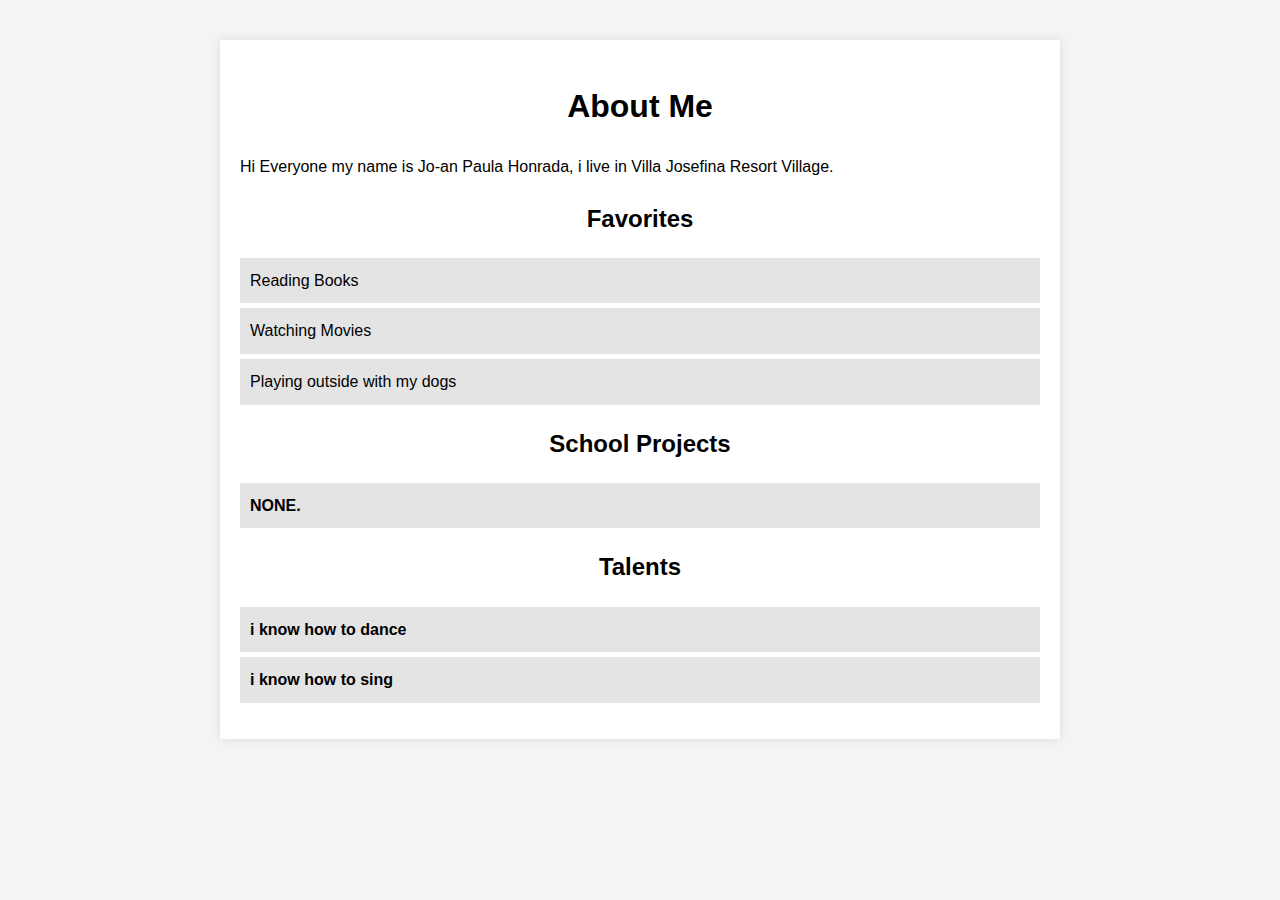
==== index.html @ 770db72f "Update index.html" ====
<!DOCTYPE html>
<html lang="en">
<head>
    <meta charset="UTF-8">
    <meta name="viewport" content="width=device-width, initial-scale=1.0">
    <title>About Me</title>
    <style>
        body {
            font-family: Arial, sans-serif;
            line-height: 1.6;
            margin: 20px;
            padding: 20px;
            background-color: #f4f4f4;
        }
        .container {
            max-width: 800px;
            margin: auto;
            background: #fff;
            padding: 20px;
            box-shadow: 0 0 10px rgba(0, 0, 0, 0.1);
        }
        h1, h2 {
            text-align: center;
        }
        ul {
            list-style: none;
            padding: 0;
        }
        ul li {
            background: #e4e4e4;
            margin: 5px 0;
            padding: 10px;
        }
    </style>
</head>
<body>
    <div class="container">
        <h1>About Me</h1>
        <p>Hi Everyone my name is Jo-an Paula Honrada, i live in Villa Josefina Resort Village.</p>

        <h2>Favorites</h2>
        <ul>
            <li>Reading Books</li>
            <li>Watching Movies</li>
            <li>Playing outside with my dogs</li>
        </ul>

        <h2>School Projects</h2>
        <ul>
            <li>
                <strong>NONE.
            </li>
            
        </ul>

        <h2>Talents</h2>
        <ul>
            <li>i know how to dance</li>
            <li> i know how to sing</li>
        </ul>
    </div>
</body>
</html>
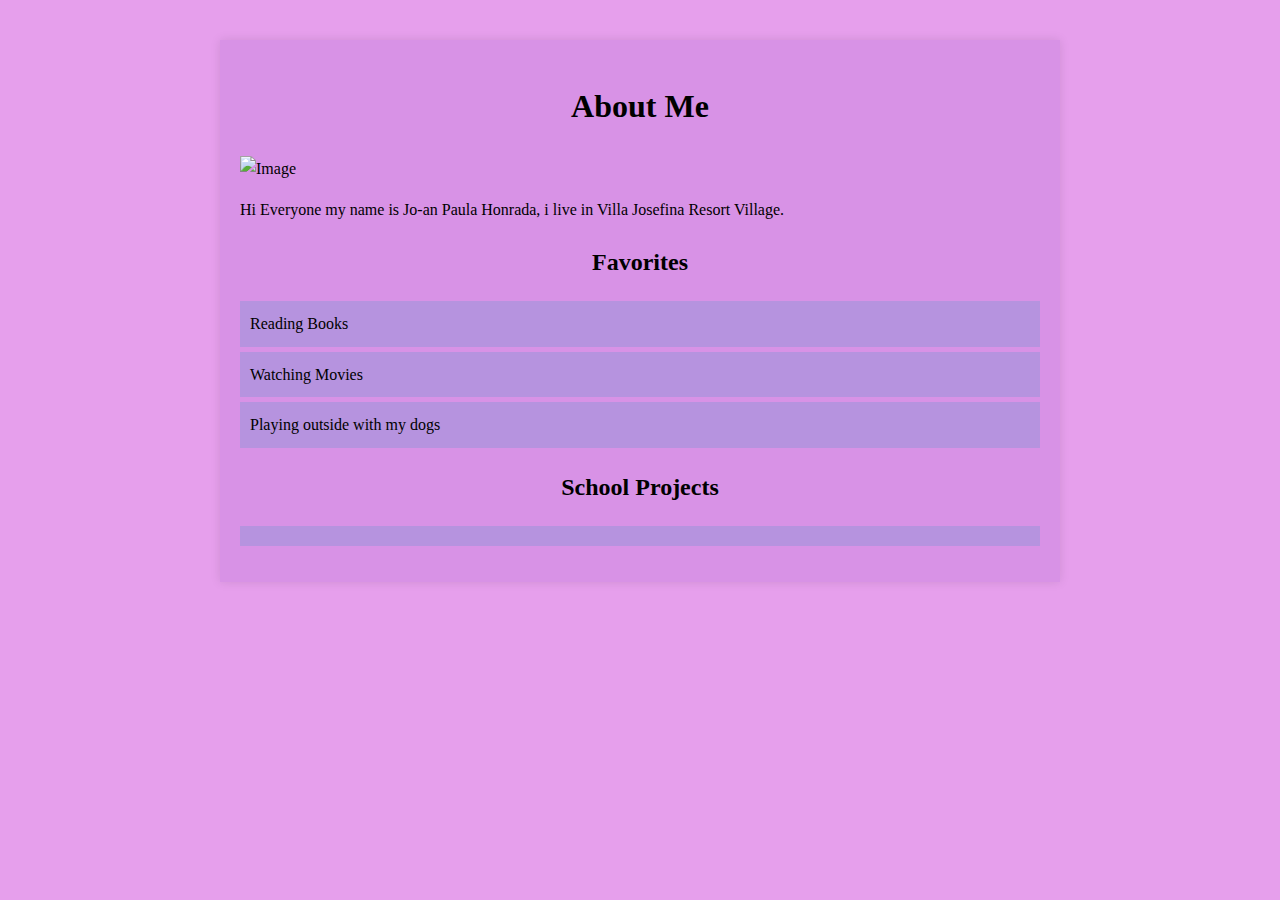
==== commit 1094ce4c: "Update index.html" ====
--- a/index.html
+++ b/index.html
@@ -6,16 +6,16 @@
     <title>About Me</title>
     <style>
         body {
-            font-family: Arial, sans-serif;
+            font-family: Bold, Bold;
             line-height: 1.6;
             margin: 20px;
             padding: 20px;
-            background-color: #f4f4f4;
+            background-color: #e69fec;
         }
         .container {
-            max-width: 800px;
+            max-width: 800px;                      
             margin: auto;
-            background: #fff;
+            background: #9051c427;
             padding: 20px;
             box-shadow: 0 0 10px rgba(0, 0, 0, 0.1);
         }
@@ -27,7 +27,7 @@
             padding: 0;
         }
         ul li {
-            background: #e4e4e4;
+            background: #b693df;
             margin: 5px 0;
             padding: 10px;
         }
@@ -35,7 +35,9 @@
 </head>
 <body>
     <div class="container">
+    
         <h1>About Me</h1>
+        <img src="kuromi.jpg"height=300" alt="Image" align="center">
         <p>Hi Everyone my name is Jo-an Paula Honrada, i live in Villa Josefina Resort Village.</p>
 
         <h2>Favorites</h2>
@@ -48,16 +50,3 @@
         <h2>School Projects</h2>
         <ul>
             <li>
-                <strong>NONE.
-            </li>
-            
-        </ul>
-
-        <h2>Talents</h2>
-        <ul>
-            <li>i know how to dance</li>
-            <li> i know how to sing</li>
-        </ul>
-    </div>
-</body>
-</html>
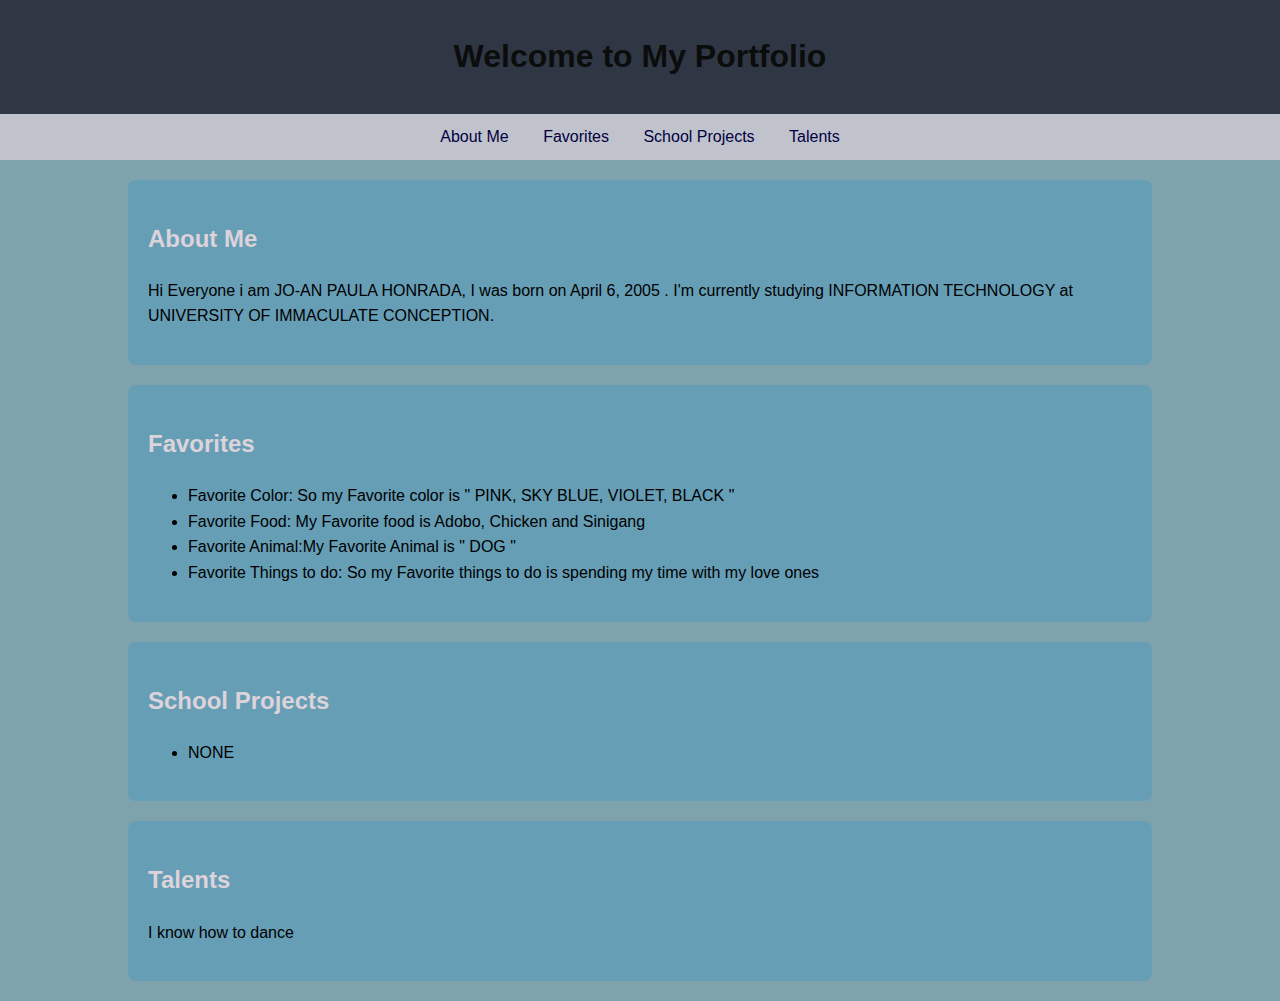
==== commit 94ea9a76: "Update index.html" ====
--- a/index.html
+++ b/index.html
@@ -6,47 +6,93 @@
     <title>About Me</title>
     <style>
         body {
-            font-family: Bold, Bold;
+            font-family: Arial, sans-serif;
             line-height: 1.6;
-            margin: 20px;
-            padding: 20px;
-            background-color: #e69fec;
+            margin: 0;
+            padding: 0;
+            background-color: #054c5e83;
+        }
+        header {
+            background: #2f3744;
+            color: #0b0c0c;
+            padding: 10px 0;
+            text-align: center;
         }
         .container {
-            max-width: 800px;                      
+            width: 80%;
             margin: auto;
-            background: #9051c427;
-            padding: 20px;
-            box-shadow: 0 0 10px rgba(0, 0, 0, 0.1);
+            overflow: hidden;
         }
-        h1, h2 {
+        nav {
+            background: #c0c2cc;
+            color: #000303;
+            padding: 10px;
             text-align: center;
         }
-        ul {
-            list-style: none;
-            padding: 0;
+        nav a {
+            color: #020142;
+            margin: 0 15px;
+            text-decoration: none;
         }
-        ul li {
-            background: #b693df;
-            margin: 5px 0;
-            padding: 10px;
+        .section {
+            background: #669eb6;
+            padding: 20px;
+            margin: 20px 0;
+            border-radius: 8px;
+        }
+        h2 {
+            color: #ddd3da;
+        }
+        footer {
+            background: #b44e7e;
+            color: #b6379a;
+            text-align: center;
+            padding: 10px 0;
+            position: fixed;
+            bottom: 0;
+            width: 100%;
         }
     </style>
 </head>
 <body>
+    <header>
+        <h1>Welcome to My Portfolio</h1>
+    </header>
+
+    <nav>
+        <a href="#about">About Me</a>
+        <a href="#favorites">Favorites</a>
+        <a href="#projects">School Projects</a>
+        <a href="#talents">Talents</a>
+    </nav>
+
     <div class="container">
-    
-        <h1>About Me</h1>
-        <img src="kuromi.jpg"height=300" alt="Image" align="center">
-        <p>Hi Everyone my name is Jo-an Paula Honrada, i live in Villa Josefina Resort Village.</p>
+        <div id="about" class="section">
+            <h2>About Me</h2>
+            <p>Hi Everyone i am JO-AN PAULA HONRADA, I was born on April 6, 2005 . I'm currently studying INFORMATION TECHNOLOGY at UNIVERSITY OF IMMACULATE CONCEPTION.</p>
+        </div>
 
-        <h2>Favorites</h2>
-        <ul>
-            <li>Reading Books</li>
-            <li>Watching Movies</li>
-            <li>Playing outside with my dogs</li>
-        </ul>
+        <div id="favorites" class="section">
+            <h2>Favorites</h2>
+            <ul>
+                <li>Favorite Color: So my Favorite color is " PINK, SKY BLUE, VIOLET, BLACK " </li>
+                <li>Favorite Food: My Favorite food is Adobo, Chicken and Sinigang</li>
+                <li>Favorite Animal:My Favorite Animal is " DOG "</li>
+                <li>Favorite Things to do: So my Favorite things to do is spending my time with my love ones</li>
+            </ul>
+        </div>
 
-        <h2>School Projects</h2>
-        <ul>
-            <li>
+        <div id="projects" class="section">
+            <h2>School Projects</h2>
+            <ul>
+                <li>NONE </li>
+        </div>
+
+        <div id="talents" class="section">
+            <h2>Talents</h2>
+            <p>I know how to dance</p>
+        </div>
+    </div>
+</body>
+</html>
+
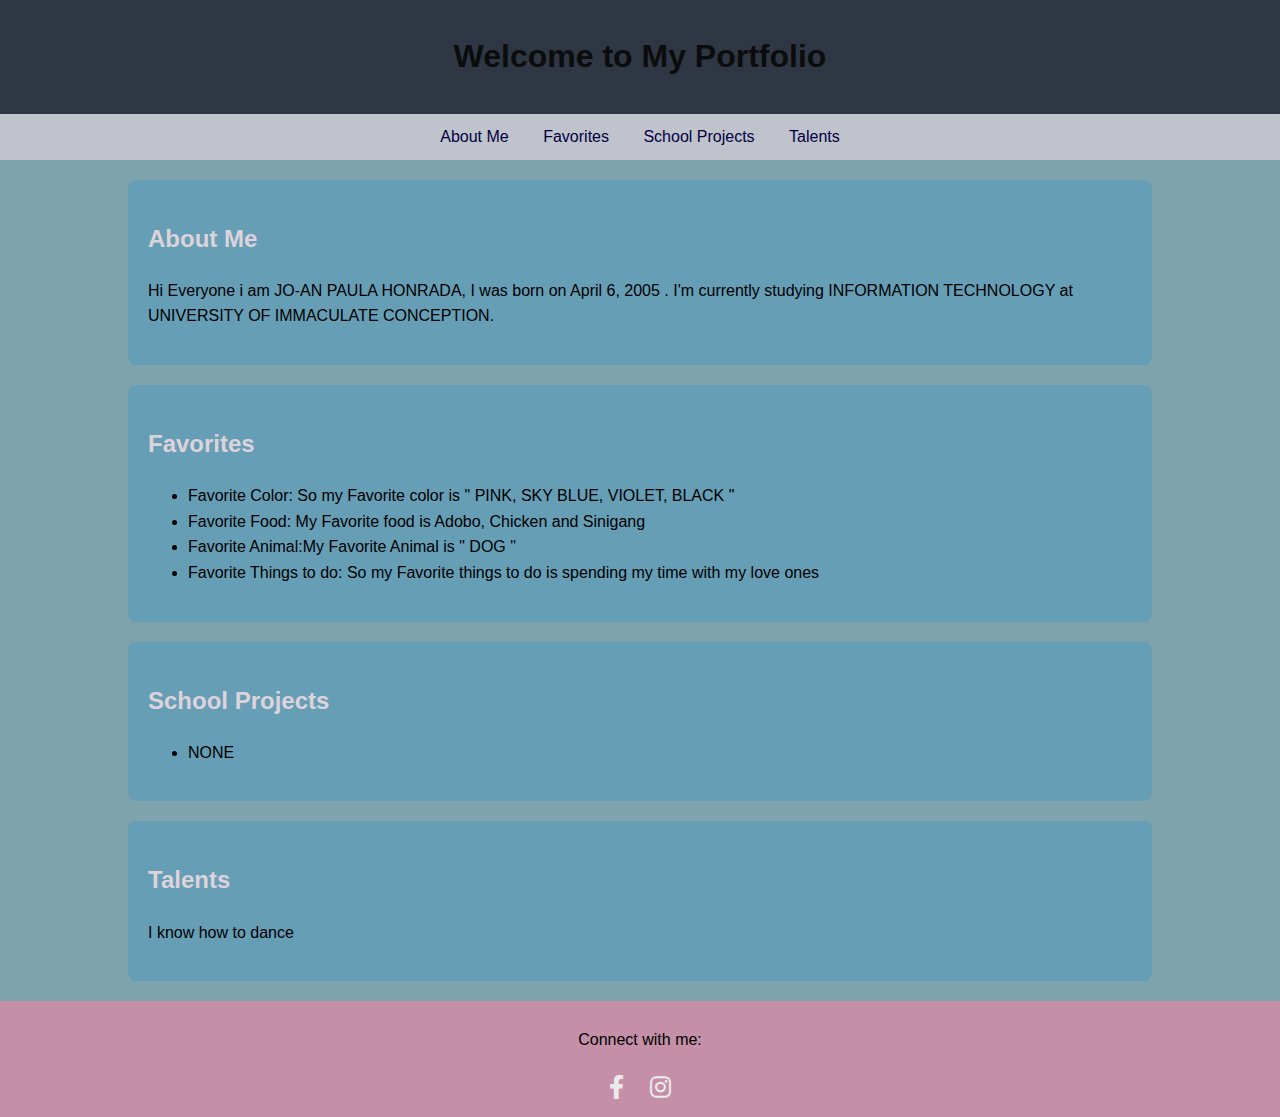
==== commit 0976f135: "Update index.html" ====
--- a/index.html
+++ b/index.html
@@ -44,15 +44,27 @@
             color: #ddd3da;
         }
         footer {
-            background: #b44e7e;
-            color: #b6379a;
+            background: #c48fa7;
+            color: #000000;
             text-align: center;
             padding: 10px 0;
-            position: fixed;
             bottom: 0;
             width: 100%;
         }
+        footer a {
+            color: #ebebeb;
+            margin: 0 10px;
+            text-decoration: none;
+        }
+        footer a:hover {
+            text-decoration: underline;
+        }
+        .social-icons {
+            font-size: 24px;
+        }
     </style>
+    <!-- Include Font Awesome for social media icons -->
+    <link rel="stylesheet" href="https://cdnjs.cloudflare.com/ajax/libs/font-awesome/6.0.0-beta3/css/all.min.css">
 </head>
 <body>
     <header>
@@ -86,6 +98,7 @@
             <h2>School Projects</h2>
             <ul>
                 <li>NONE </li>
+            </ul>
         </div>
 
         <div id="talents" class="section">
@@ -93,6 +106,14 @@
             <p>I know how to dance</p>
         </div>
     </div>
+
+    <footer>
+        <p>Connect with me:</p>
+        <div class="social-icons">
+            <a href="https://www.facebook.com/paula.honrada06?mibextid=LQQJ4d" target="_blank" title="Facebook"><i class="fab fa-facebook-f"></i></a>
+            <a href="https://www.instagram.com/honradapaula?igsh=ZWN1amJya3R1dXhn" target="_blank" title="Instagram"><i class="fab fa-instagram"></i></a>
+        
+        </div>
+    </footer>
 </body>
 </html>
-
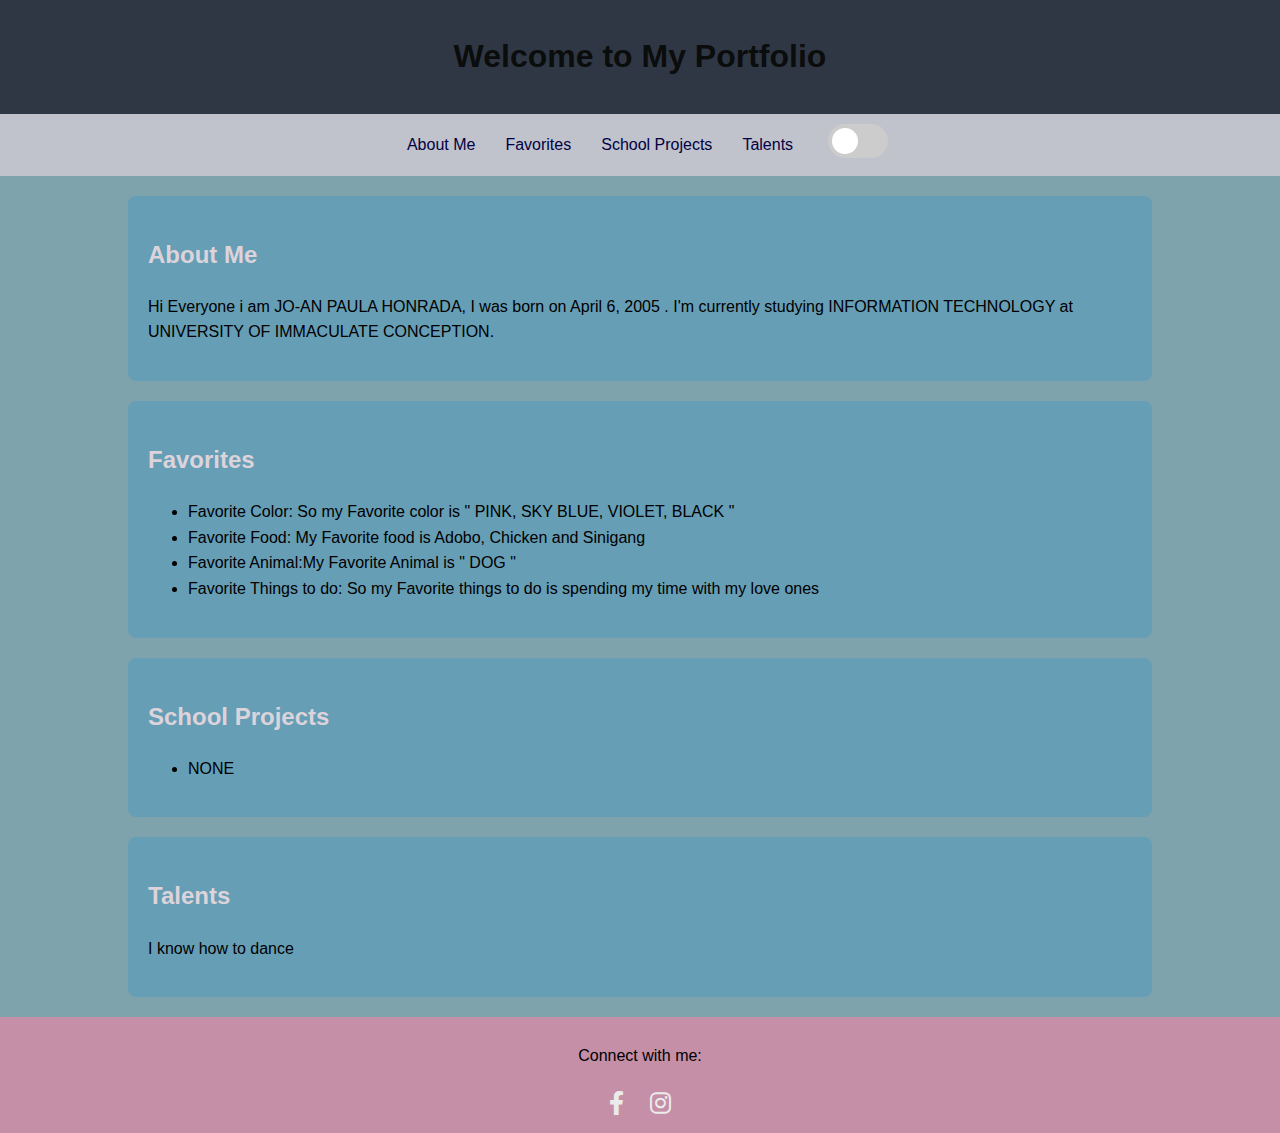
==== commit 338e7d72: "Update index.html" ====
--- a/index.html
+++ b/index.html
@@ -11,6 +11,7 @@
             margin: 0;
             padding: 0;
             background-color: #054c5e83;
+            transition: background-color 0.3s, color 0.3s;
         }
         header {
             background: #2f3744;
@@ -28,17 +29,39 @@
             color: #000303;
             padding: 10px;
             text-align: center;
+            display: flex;
+            justify-content: center;
+            align-items: center;
         }
         nav a {
             color: #020142;
             margin: 0 15px;
             text-decoration: none;
+        }
+        .dark-mode {
+            background-color: #121212;
+            color: #ffffff;
+        }
+        .dark-mode nav {
+            background: #333;
+            color: #fff;
+        }
+        .dark-mode nav a {
+            color: #bbbbbb;
+        }
+        .dark-mode header {
+            background: #1e272e;
+            color: #ffffff;
+        }
+        .dark-mode .section {
+            background: #444;
         }
         .section {
             background: #669eb6;
             padding: 20px;
             margin: 20px 0;
             border-radius: 8px;
+            transition: background-color 0.3s;
         }
         h2 {
             color: #ddd3da;
@@ -50,6 +73,7 @@
             padding: 10px 0;
             bottom: 0;
             width: 100%;
+            transition: background-color 0.3s, color 0.3s;
         }
         footer a {
             color: #ebebeb;
@@ -61,6 +85,55 @@
         }
         .social-icons {
             font-size: 24px;
+        }
+        .dark-mode footer {
+            background: #282828;
+            color: #ffffff;
+        }
+        /* Toggle Switch */
+        .dark-mode-switch {
+            margin-left: 20px;
+        }
+        .toggle {
+            position: relative;
+            display: inline-block;
+            width: 60px;
+            height: 34px;
+        }
+        .toggle input {
+            display: none;
+        }
+        .slider {
+            position: absolute;
+            cursor: pointer;
+            top: 0;
+            left: 0;
+            right: 0;
+            bottom: 0;
+            background-color: #ccc;
+            transition: 0.4s;
+        }
+        .slider:before {
+            position: absolute;
+            content: "";
+            height: 26px;
+            width: 26px;
+            left: 4px;
+            bottom: 4px;
+            background-color: white;
+            transition: 0.4s;
+        }
+        input:checked + .slider {
+            background-color: #2196F3;
+        }
+        input:checked + .slider:before {
+            transform: translateX(26px);
+        }
+        .slider.round {
+            border-radius: 34px;
+        }
+        .slider.round:before {
+            border-radius: 50%;
         }
     </style>
     <!-- Include Font Awesome for social media icons -->
@@ -76,6 +149,13 @@
         <a href="#favorites">Favorites</a>
         <a href="#projects">School Projects</a>
         <a href="#talents">Talents</a>
+        <!-- Dark mode switch -->
+        <div class="dark-mode-switch">
+            <label class="toggle">
+                <input type="checkbox" id="darkModeToggle">
+                <span class="slider round"></span>
+            </label>
+        </div>
     </nav>
 
     <div class="container">
@@ -112,8 +192,20 @@
         <div class="social-icons">
             <a href="https://www.facebook.com/paula.honrada06?mibextid=LQQJ4d" target="_blank" title="Facebook"><i class="fab fa-facebook-f"></i></a>
             <a href="https://www.instagram.com/honradapaula?igsh=ZWN1amJya3R1dXhn" target="_blank" title="Instagram"><i class="fab fa-instagram"></i></a>
-        
         </div>
     </footer>
+
+    <script>
+        const toggleSwitch = document.getElementById('darkModeToggle');
+        const body = document.body;
+
+        toggleSwitch.addEventListener('change', function() {
+            if (this.checked) {
+                body.classList.add('dark-mode');
+            } else {
+                body.classList.remove('dark-mode');
+            }
+        });
+    </script>
 </body>
 </html>
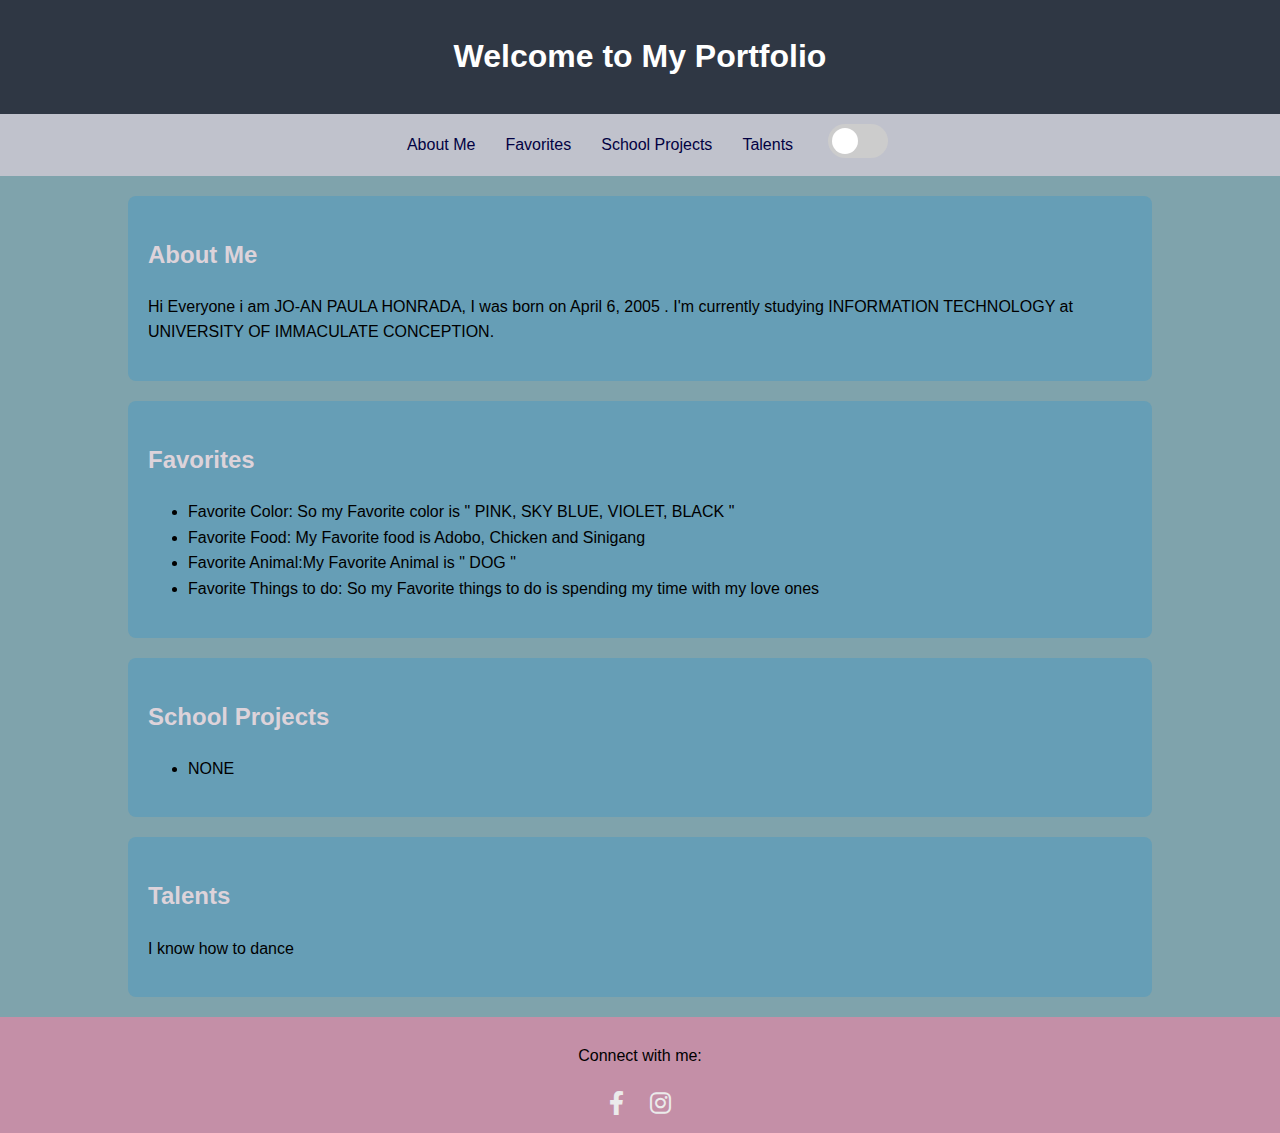
==== commit 54fb9359: "Update index.html" ====
--- a/index.html
+++ b/index.html
@@ -15,7 +15,7 @@
         }
         header {
             background: #2f3744;
-            color: #0b0c0c;
+            color: #ffffff;
             padding: 10px 0;
             text-align: center;
         }
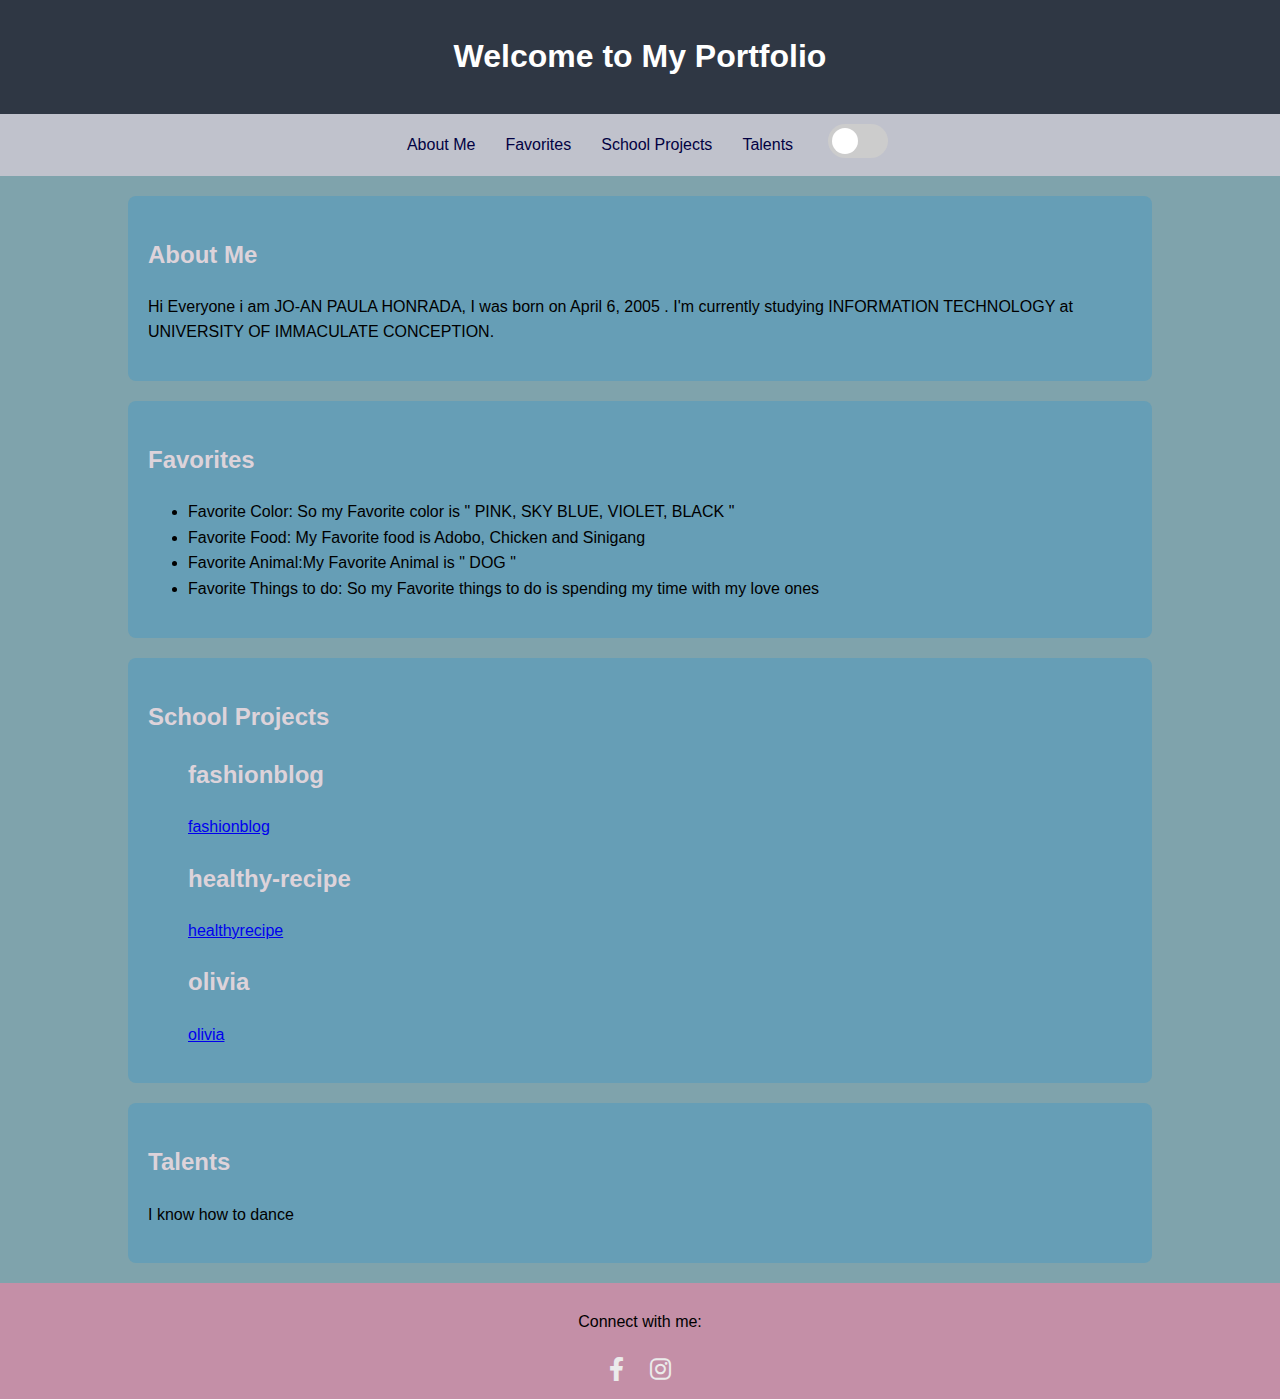
==== commit 857d4913: "Add files via upload" ====
--- a/index.html
+++ b/index.html
@@ -177,7 +177,12 @@
         <div id="projects" class="section">
             <h2>School Projects</h2>
             <ul>
-                <li>NONE </li>
+                <h2>fashionblog</h2>
+                <a href="fashionblog/fashionblog/index.html">fashionblog</a>
+                    <h2>healthy-recipe</h2> 
+                    <a href="healthyrecipe/healthyrecipe/index.html">healthyrecipe</a>
+                    <h2>olivia</h2>
+                    <a href="olivia/olivia/index.html">olivia</a>
             </ul>
         </div>
 
@@ -208,4 +213,4 @@
         });
     </script>
 </body>
-</html>
+</html>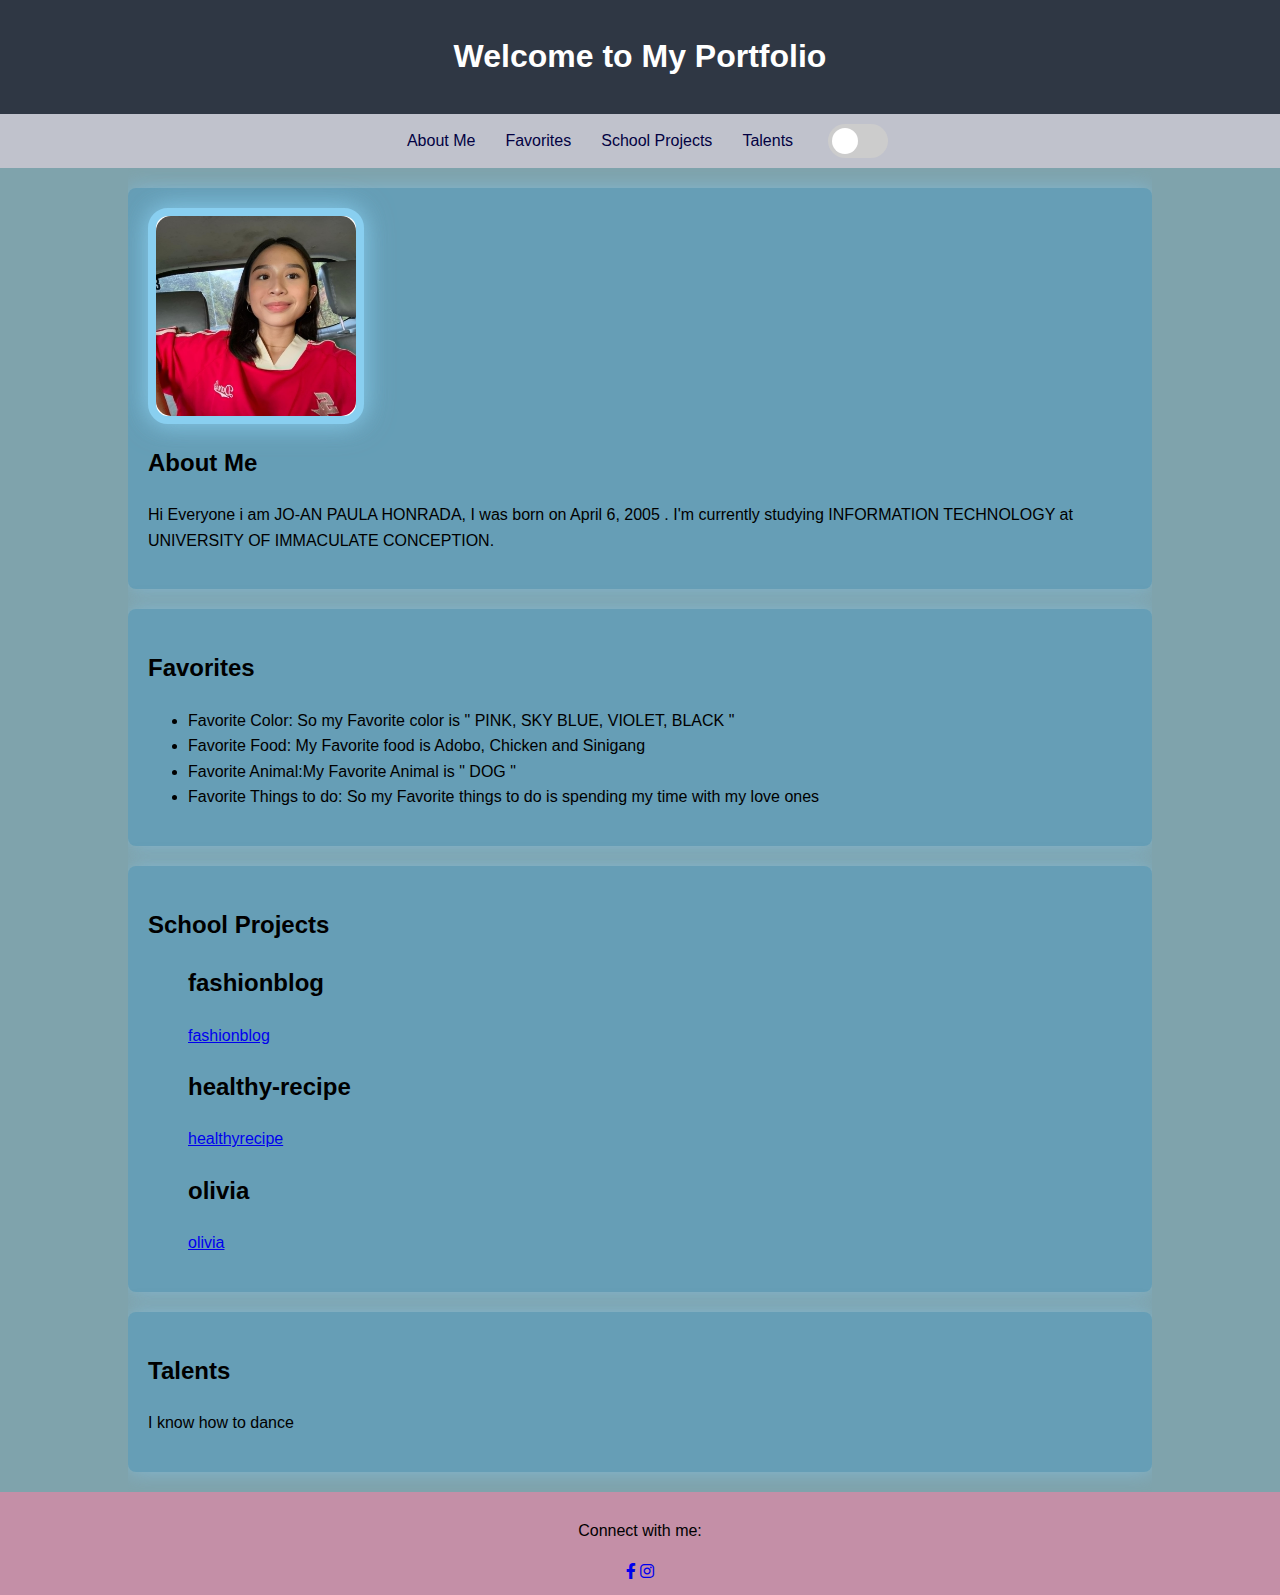
==== commit c8d78f6b: "Add files via upload" ====
--- a/index.html
+++ b/index.html
@@ -3,140 +3,9 @@
 <head>
     <meta charset="UTF-8">
     <meta name="viewport" content="width=device-width, initial-scale=1.0">
+    <link rel="stylesheet" href="style.css">
     <title>About Me</title>
-    <style>
-        body {
-            font-family: Arial, sans-serif;
-            line-height: 1.6;
-            margin: 0;
-            padding: 0;
-            background-color: #054c5e83;
-            transition: background-color 0.3s, color 0.3s;
-        }
-        header {
-            background: #2f3744;
-            color: #ffffff;
-            padding: 10px 0;
-            text-align: center;
-        }
-        .container {
-            width: 80%;
-            margin: auto;
-            overflow: hidden;
-        }
-        nav {
-            background: #c0c2cc;
-            color: #000303;
-            padding: 10px;
-            text-align: center;
-            display: flex;
-            justify-content: center;
-            align-items: center;
-        }
-        nav a {
-            color: #020142;
-            margin: 0 15px;
-            text-decoration: none;
-        }
-        .dark-mode {
-            background-color: #121212;
-            color: #ffffff;
-        }
-        .dark-mode nav {
-            background: #333;
-            color: #fff;
-        }
-        .dark-mode nav a {
-            color: #bbbbbb;
-        }
-        .dark-mode header {
-            background: #1e272e;
-            color: #ffffff;
-        }
-        .dark-mode .section {
-            background: #444;
-        }
-        .section {
-            background: #669eb6;
-            padding: 20px;
-            margin: 20px 0;
-            border-radius: 8px;
-            transition: background-color 0.3s;
-        }
-        h2 {
-            color: #ddd3da;
-        }
-        footer {
-            background: #c48fa7;
-            color: #000000;
-            text-align: center;
-            padding: 10px 0;
-            bottom: 0;
-            width: 100%;
-            transition: background-color 0.3s, color 0.3s;
-        }
-        footer a {
-            color: #ebebeb;
-            margin: 0 10px;
-            text-decoration: none;
-        }
-        footer a:hover {
-            text-decoration: underline;
-        }
-        .social-icons {
-            font-size: 24px;
-        }
-        .dark-mode footer {
-            background: #282828;
-            color: #ffffff;
-        }
-        /* Toggle Switch */
-        .dark-mode-switch {
-            margin-left: 20px;
-        }
-        .toggle {
-            position: relative;
-            display: inline-block;
-            width: 60px;
-            height: 34px;
-        }
-        .toggle input {
-            display: none;
-        }
-        .slider {
-            position: absolute;
-            cursor: pointer;
-            top: 0;
-            left: 0;
-            right: 0;
-            bottom: 0;
-            background-color: #ccc;
-            transition: 0.4s;
-        }
-        .slider:before {
-            position: absolute;
-            content: "";
-            height: 26px;
-            width: 26px;
-            left: 4px;
-            bottom: 4px;
-            background-color: white;
-            transition: 0.4s;
-        }
-        input:checked + .slider {
-            background-color: #2196F3;
-        }
-        input:checked + .slider:before {
-            transform: translateX(26px);
-        }
-        .slider.round {
-            border-radius: 34px;
-        }
-        .slider.round:before {
-            border-radius: 50%;
-        }
-    </style>
-    <!-- Include Font Awesome for social media icons -->
+    
     <link rel="stylesheet" href="https://cdnjs.cloudflare.com/ajax/libs/font-awesome/6.0.0-beta3/css/all.min.css">
 </head>
 <body>
@@ -149,8 +18,7 @@
         <a href="#favorites">Favorites</a>
         <a href="#projects">School Projects</a>
         <a href="#talents">Talents</a>
-        <!-- Dark mode switch -->
-        <div class="dark-mode-switch">
+        <div class="dark-mode-switch"></div>
             <label class="toggle">
                 <input type="checkbox" id="darkModeToggle">
                 <span class="slider round"></span>
@@ -160,6 +28,9 @@
 
     <div class="container">
         <div id="about" class="section">
+            <div class="frame">
+                <img src="me.jpg" alt="Cute Girl" />
+            </div>
             <h2>About Me</h2>
             <p>Hi Everyone i am JO-AN PAULA HONRADA, I was born on April 6, 2005 . I'm currently studying INFORMATION TECHNOLOGY at UNIVERSITY OF IMMACULATE CONCEPTION.</p>
         </div>
@@ -199,18 +70,6 @@
             <a href="https://www.instagram.com/honradapaula?igsh=ZWN1amJya3R1dXhn" target="_blank" title="Instagram"><i class="fab fa-instagram"></i></a>
         </div>
     </footer>
-
-    <script>
-        const toggleSwitch = document.getElementById('darkModeToggle');
-        const body = document.body;
-
-        toggleSwitch.addEventListener('change', function() {
-            if (this.checked) {
-                body.classList.add('dark-mode');
-            } else {
-                body.classList.remove('dark-mode');
-            }
-        });
-    </script>
+    <script src="script.js"></script>  
 </body>
 </html>--- a/style.css
+++ b/style.css
@@ -0,0 +1,249 @@
+.frame {
+    width: 200px;
+    height: 200px;
+    border: 8px solid #89CFF0;
+    border-radius: 20px;
+    background-color: #fff; 
+    display: flex;
+    align-items: center; 
+    justify-content: center; 
+    box-shadow: 0 0 20px rgba(137, 207, 240, 0.5), 0 0 30px rgba(137, 207, 240, 0.7); 
+    overflow: hidden;
+    transition: transform 0.3s ease, opacity 0.3s ease; 
+}
+
+.frame:hover {
+    transform: scale(1.05); 
+    box-shadow: 0 0 30px rgba(137, 207, 240, 0.7), 0 0 40px rgba(137, 207, 240, 0.9); 
+}
+
+.frame img {
+    width: 100%;
+    height: 100%;
+    object-fit: cover;
+    border-radius: 15px; 
+}
+
+
+
+
+body {
+    font-family: Arial, sans-serif;
+    line-height: 1.6;
+    margin: 0;
+    padding: 0;
+    background-color: #054c5e83;
+    transition: background-color 0.3s, color 0.3s;
+}
+
+.container {
+    width: 80%;
+    margin: auto;
+    overflow: hidden;
+}
+
+header {
+    background: #2f3744;
+    color: #ffffff;
+    padding: 10px 0;
+    text-align: center;
+}
+
+nav {
+    background: #c0c2cc;
+    color: #000303;
+    padding: 10px;
+    text-align: center;
+    display: flex;
+    justify-content: center;
+    align-items: center;
+}
+
+nav a {
+    color: #020142;
+    margin: 0 15px;
+    text-decoration: none;
+}
+
+.section {
+    background: #669eb6; 
+    padding: 20px;
+    margin: 20px 0;
+    border-radius: 8px;
+    transition: background-color 0.3s, box-shadow 0.3s; 
+    box-shadow: 0 0 20px rgba(135, 206, 250, 0.5); 
+}
+
+.section:hover {
+    box-shadow: 0 0 30px rgba(135, 206, 250, 0.7); 
+}
+
+.frame {
+    width: 200px;
+    height: 200px;
+    border: 8px solid #89CFF0; 
+    border-radius: 20px;
+    background-color: #fff; 
+    display: flex;
+    align-items: center;
+    justify-content: center; 
+    box-shadow: 0 0 20px rgba(137, 207, 240, 0.5), 0 0 30px rgba(137, 207, 240, 0.7); 
+    overflow: hidden;
+    transition: transform 0.3s ease, opacity 0.3s ease; 
+}
+
+.frame:hover {
+    transform: scale(1.05); 
+    box-shadow: 0 0 30px rgba(137, 207, 240, 0.7), 0 0 40px rgba(137, 207, 240, 0.9); 
+}
+
+.frame img {
+    width: 100%;
+    height: 100%;
+    object-fit: cover;
+    border-radius: 15px; 
+}
+
+footer {
+    background: #c48fa7;
+    color: #000000;
+    text-align: center;
+    padding:  10px 0;
+}
+
+
+
+
+.dark-mode-switch {
+    margin-left: 20px;
+}
+
+
+.dark-mode {
+    background-color: #121212;
+    color: #ffffff;
+}
+
+.dark-mode nav {
+    background: #333;
+    color: #fff;
+}
+
+.dark-mode .section {
+    background: #444;
+}
+
+.dark-mode footer {
+    background: #282828;
+    color: #ffffff;
+}
+
+
+.toggle {
+    position: relative;
+    display: inline-block;
+    width: 60px;
+    height: 34px;
+}
+
+.toggle input {
+    display: none;
+}
+
+.slider {
+    position: absolute;
+    cursor: pointer;
+    top: 0;
+    left: 0;
+    right: 0;
+    bottom: 0;
+    background-color: #ccc;
+    transition: 0.4s;
+}
+
+.slider:before {
+    position: absolute;
+    content: "";
+    height: 26px;
+    width: 26px;
+    left: 4px;
+    bottom: 4px;
+    background-color: white;
+    transition: 0.4s;
+}
+
+input:checked + .slider {
+    background-color: #2196F3;
+}
+
+input:checked + .slider:before {
+    transform: translateX(26px);
+}
+
+.slider.round {
+    border-radius: 34px;
+}
+
+.slider.round:before {
+    border-radius: 50%;
+}
+
+
+@media (max-width: 600px) {
+    .container {
+        width: 95%;
+    }
+    
+    .frame {
+        width: 150px;
+        height: 150px;
+    }
+
+    nav a {
+        margin: 0 10px;
+    }
+
+    .section {
+        padding: 15px;
+    }
+}
+
+
+@media (min-width: 601px) and (max-width: 900px) {
+    .container {
+        width: 90%;
+    }
+
+    .frame {
+        width: 180px;
+        height: 180px;
+    }
+
+    nav a {
+        margin: 0 12px;
+    }
+
+    .section {
+        padding: 18px;
+    }
+}
+
+
+@media (min-width: 901px) {
+    .container {
+        width: 80%;
+    }
+
+    .frame {
+        width: 200px;
+        height: 200px;
+    }
+
+    nav a {
+        margin: 0 15px;
+    }
+
+    .section {
+        padding: 20px;
+    }
+}